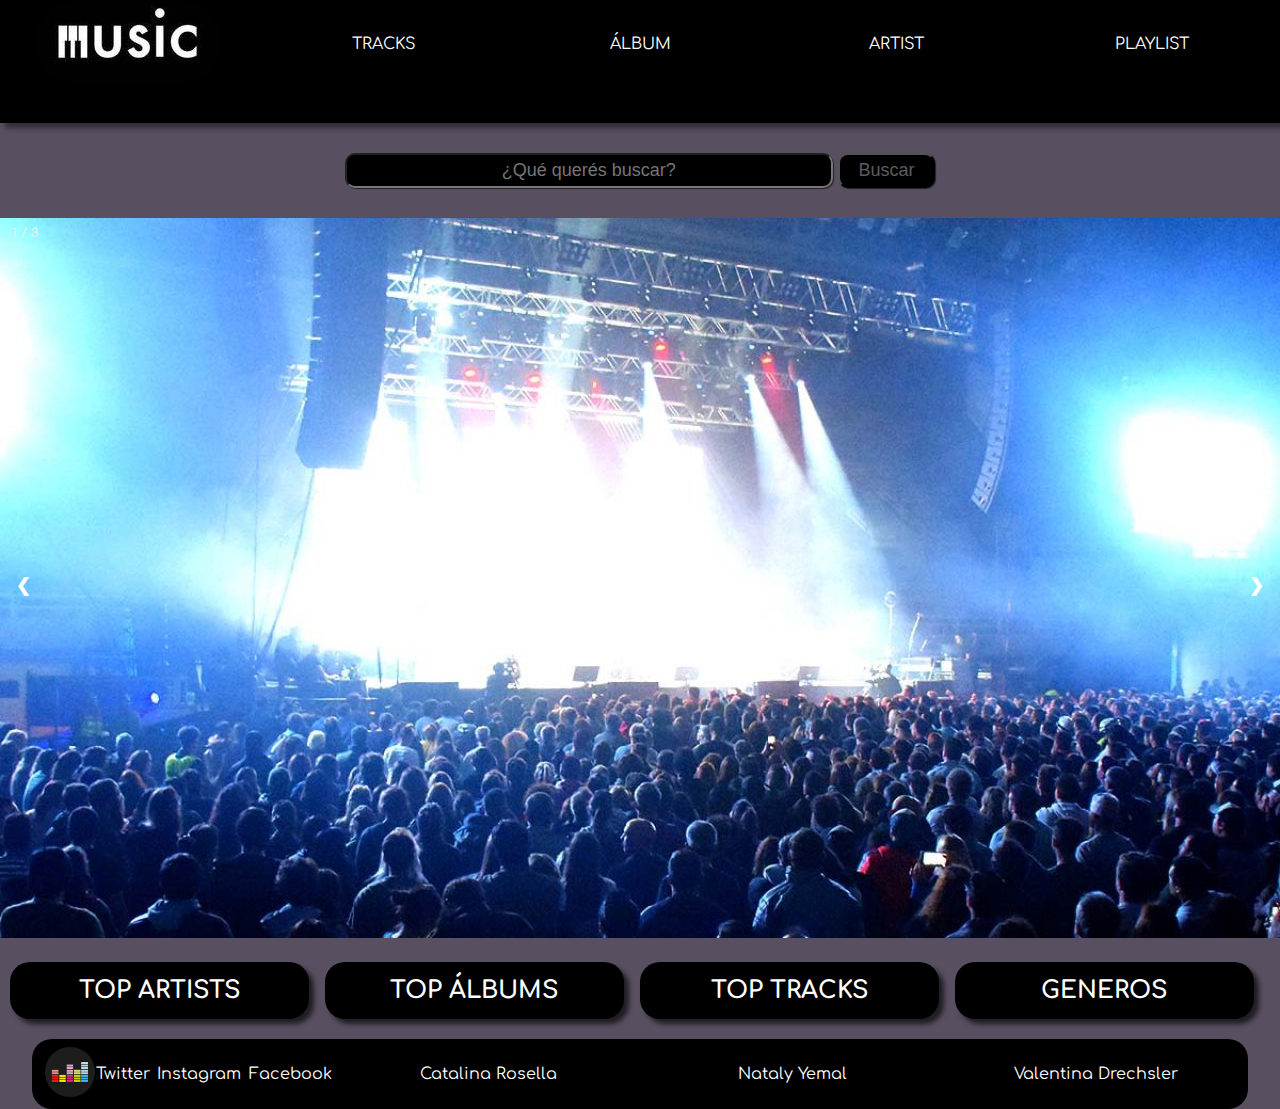
==== index.html @ c8c09730 "ok" ====
<!DOCTYPE html>
<html lang="en">
<head>
    <meta charset="UTF-8">
    <meta name="viewport" content="width=device-width, initial-scale=1.0">
    <link rel="stylesheet" href="css/index.css">
    <link href="https://fonts.googleapis.com/css2?family=Comfortaa&display=swap" rel="stylesheet">
    <title>Home</title>
</head>
<body>
    <div class="grid-container">
      <ul>
        <li><a href="index.html"><img class="logo" src="img/logo2.jpeg" alt="logo" srcset=""></a></li>
        <li><a class="titulos" href="todoslostracks.html">TRACKS</a></li>
        <li><a class="titulos" href="todoalbumes.html">ÁLBUM</a></li>
        <li><a class="titulos" href="artistastodos.html">ARTIST</a></li>
        <li class="titulop"><a class="titulos" href="playlist.html"> PLAYLIST</a></li>
      </ul> 
    
        <section class="bienvenida">
            <article>
                <p id="titulo">¡EMPECEMOS!</p>
                <p id="saludo"></p>
                <span>Hacé click aquí para elegir a tus personajes favoritos</span>
            </article>
        </section>
  </div>
  <div class="buscador">
  <h1 class="ocultar">Buscador</h1>
  <form action="resultados.html" method="GET">
      <input class='buscar' type="text" name="search" placeholder="¿Qué querés buscar?" class="search">
      <button class='boton-buscador' type="submit">Buscar</button>
      
  </form>
</div>
<h1 class="display-resultados"></h1>
<div class="main-detail-containter">
      <ul class="lista">

      </ul>
      
      
    </div>
  <!-- <section>
    <div class="contenedor-form">
      <div class="toggle">
        <span>Crear Cuenta</span>
      </div>
      <div class="formulario">
      <h2>Iniciar Sesion</h2>
    <form action="#" method="GET">
        <input type="text" name="search" placeholder="Usuario" required>
        <input type="password" name="search" placeholder="Contraseña" required>
        <button type="submit">Iniciar Sesion</button> 
    </form>
  </div>
  <div class="formulario">
    <h6>Iniciar Sesion</h6>
  <form action="detail.html" method="GET">
      <input type="text" name="search" placeholder="Usuario" required>
      <input type="password" name="search" placeholder="Contraseña" required>
      <input type="email" name="search" placeholder="Correo Electronico" required>
      <input type="text" name="search" placeholder="Telefono" required>
      <input type="submit" name="search" placeholder="Registrarse" required>
       <button type="submit">Iniciar Sesion</button> 
  </form>
  </div>
  <div class="reset-password">
    <a href="#">Olvide mi Contraseña?</a>
  </div>
</div> -->


    <!-- <div class="slider1">
        <input type="radio" id="btn-1" name="toggle" checked>
        <input type="radio" id="btn-2" name="toggle">
        <input type="radio" id="btn-3" name="toggle">
        <div class="slider-controls">
            <label for="btn-1"></label>
            <label for="btn-2"></label>
            <label for="btn-3"></label>
        </div>                    
        <div class="slider-inner">
            <div class="slider-slides">
                <img src="img/techno1.jpg">
                <img src="img/techno2.jpg">
                <img src="img/techno3.png" alt="">
            </div>                        
        </div>
    </div>
</section> -->

<div class="slideshow-container">

    <div class="mySlides fade">
        <div class="numbertext">1 / 3</div> 
        <!-- texto que se puede borrar -->
        <img class="carru" src="img/slider1.jpg" style="width:100%">
        <div class="text"></div>
    </div>

    <div class="mySlides fade">
        <div class="numbertext">2 / 3</div>
        <img class="carru" src="img/slider2.jpg" style="width:100%">
        <div class="text"></div>
    </div>

    <div class="mySlides fade">
        <div class="numbertext">3 / 3</div>
        <img class="carru" src="img/slider3.jpg" style="width:100%">
        <div class="text"></div>
    </div>
    
    <a class="prev" onclick="plusSlides(-1)">&#10094;</a>
    <a class="next" onclick="plusSlides(1)">&#10095;</a>

</div>


   <footer class="todos">   
       <section class="tracks">
        <h2>TOP ARTISTS</h2>
        <ul class="artist">
            <!-- <li> <a href="detail.html" class="artista"></a></li> -->
            
        </ul>
       </section>
       <section class="tracks">
       <h2>TOP ÁLBUMS</h2>
        <ul class= "informacion">
            <!-- <li> <a href="detail.html" class="artista">After Hours (Deluxe)</a> </li> -->
        </ul>
       </section>
       <section class="tracks">
        <H2>TOP TRACKS</H2>
        <ul class="track">
            <!-- <li> <a href="detail.html" class="artista">Blinding Lights</a></li> -->
        </ul>
       </section>
       <section class="tracks">
          <h2>GENEROS</h2>
            <ul class="generos">
            </ul>
       </section>
   </footer>
   <section class="foto-bandas">
       <div class="fotos">
         <!-- <a href="detail.html"><img class="Theweeknd" src="img/theweekend.jpg" alt="Theweeknd" srcset=""></a>
       </div>-->
      </div>
   </section>
   <footer class="footer">
      <div class="futer">
        <ul class="fin">
          <li class="redes-footer"><img class="logoDeezer" src="img/logodeezer.png" alt=""></li>
        <li class="redes-footer"><a class="redes-footer" href="https://twitter.com/deezer?lang=es">Twitter</a></li>
        <li class="redes-footer"><a class="redes-footer" href="https://www.instagram.com/deezer/?hl=es-la">Instagram</a></li>
        <li class="redes-footer"><a class="redes-footer" href="https://www.facebook.com/DeezerLatino/?brand_redir=173259534981">Facebook</a></li>
        <p class="contenido-footer">Catalina Rosella</p>
        <p class="contenido-footer">Nataly Yemal</p>
        <p class="contenido-footer">Valentina Drechsler</p>
        </ul>
      </div>
   </footer>
   
   <script src="home.js"></script>
</body>
</html>
---- css/index.css ----
*{
    box-sizing: border-box;
}
/* CARRUSEL */
        .slideshow-container{
            width: 100%;
            position:relative;
            margin:auto;
        }
        .carru{
            height: 40%;
        }
        .mySlides{
            display:none;
            /* imagenes aparezcan x defecto */
        }
        .prev, .next{
            cursor:pointer;
            position:absolute;
            top:50%;
            width:auto;
            margin-top:-22px;
            padding:16px;
            color:white;
            font-weight:bold;
            font-size:18px;
            transition:0.6s ease;
            border-radius:0 3px 3px 0;
        /* son las flechitas */
        }
        .next{
            right:0;
            border-radius:3px 0 0 3px;
        }
        .prev:hover, .next:hover{
            background-color:rgba(0,0,0,0.8);
        }
        .text{
            color:#f2f2f2;
            font-size:15px;
            padding:8px 12px;
            position:absolute;
            bottom:8px;
            width:100%;
            text-align:center;
        }
        .numbertext{
            color:#f2f2f2;
            font-size:12px;
            padding:8px 12px;
            position:absolute;
            top:0;
        }
        .fade{
            -webkit-animation-name:fade;
            -webkit-animation-duration:1.5s;
            animation-name:fade;
            animation-duration:1.5s;
        }
        @-webkit-keyframes fade{
            from{opacity:.4}
            to{opacity:1}
        }
        @keyframes fade{
            from{opacity:.4}
            to{opacity:1}
        }
        /* animaciones son */
/* TERMINA CARRUSEL */


body{
    background-color: rgba(21, 9, 32, 0.712);
    font-family:'Comfortaa', cursive;
}
.grid-container{    
    background-color: black;
    box-shadow: 5px 5px 5px rgba(0, 0, 0, 0.438);
    padding: 0;
}
.grid-container ul{
    display: grid;
    list-style: none;
    grid-template-columns: 1fr 1fr 1fr 1fr 1fr;
    padding: 0;
}
.grid-container li{
    display: grid;
    justify-content: center;
    align-items: center;
}
.logo{
    align-items: initial;
    border-radius: 70px;
}
.titulos{
    margin: auto;
    color: white;
    text-decoration: none;
}
h2{
    color: white;
    background-color: black;
    text-align: center;
    padding: 15px 0px;
    border-radius: 20px;
    box-shadow: 5px 5px 5px rgba(0, 0, 0, 0.644);
    margin-bottom: 10px;
}
.top-tracks{
    display: block;
    grid-template-columns: 1fr 1fr 1fr 1fr;
}
ul .todos{
    display: block;
    grid-template-rows: 1fr 1fr 1fr 1fr;
    list-style: none;
    padding: 0;
    list-style: none;
    text-align: center;
}
ul{
    padding: 0;
}
li .todos{
    display: block;
    grid-template-columns: 1fr 1fr 1fr;
    text-align: center;
    padding: 10px 0px;
    color: white;
    width: 100%;
}
.todos{
    display: grid;
    grid-template-columns: 1fr 1fr 1fr 1fr;
    margin-top: 10px;
    padding: 10px;
    background-color: none;
}
footer .tracks{
    width: 95%;
}
.tracks li{
    background-color: black;
    margin-bottom: 10px;
    color: white;
    border-radius: 10px;
    padding-top: 10px;
    box-shadow: rgba(0, 0, 0, 0.589) 5px 5px 5px;
    gap: 10px;
    list-style: none;
    text-align: center;
    font-size: 16px;
    padding-bottom: 2%;
}
.tracks a{
    color:white;
    text-decoration: none;
}
.content-search{
    margin-left: 90px;
}
.foto-bandas{
    display: none;
}
.footer{
    background-color: black;
    width: 95%;
    margin: auto;
    border-radius: 20px;
}
.fin{
    display: grid;
    grid-template-columns: 0.2fr 0.2fr 0.3fr 0.3fr 1fr 1fr 1fr;
    height: 70px;
    margin-bottom: 0;
}
.contenido-footer{
    color: white;
    text-align: center;
    margin: auto;
    list-style: none;
}
.logoDeezer{
    height: 50px;
    padding-left: 15%;
}
.redes-footer{
    text-align: initial;
    list-style: none;
    color: white;
    margin: auto;
    text-decoration: none;
}
.ocultar{
    display: none;
}
.buscar{
    background-color: black;
    color: white;
    border-radius: 10px;
    width: 40%;
    padding-top: 5px;
    padding-bottom: 5px;
    text-align: center;
    font-size: 18px;
    box-shadow: rgba(0, 0, 0, 0.589) 1px 1px 1px;
}
.buscador{
    text-align: center;
    margin: 30px;
}
.boton-buscador{
    background-color: black;
    color: rgba(245, 245, 245, 0.384);
    border-radius: 10px;
    padding-top: 5px;
    padding-bottom: 5px;
    width: 8%;
    text-align: center;
    font-size: 18px;
    box-shadow: rgba(0, 0, 0, 0.589) 1px 1px 1px;
}
@media(max-width: 768px){
    .slider{
        display: none;
    }
    .banner{
        display: grid;
        width: 100%;
        margin: 0px;
        margin-top: 10px;
    }
    .foto-bandas{
        display: grid;
        grid-template-columns: 1fr 1fr 1fr;
        margin-top: 50px;
        text-align: center;
        padding-left: 4px;
        padding-right: 4px;
    }
    .foto-bandas a{
        display: block;
    }
    .foto-bandas a img{
        width: 50%;
    }
    .todos{
        display: none;
    }   
    .fin{
        font-size: 10px;
        grid-template-columns: 0.2fr 0.5fr 0.5fr 0.5fr 1fr 1fr 1fr;
    }
    .boton-buscador{
        width: auto;
    }
    .buscar{
        width: auto;
    }

}
@media(max-width: 496px){
    .titulop{
        padding-bottom: 4%;
    }
    .slider{
        display: none;
    }
    .todos {
        display: none;
     }
     .banner{
         display: none;
     }
     .titulos ul{
         display: grid;
         padding: 0px;
         text-align: center;
         list-style: none;
     }
     .titulos li{
         display: block;
     }
     .logo{
         display: grid;
         margin: auto;
     }
     .grid-container ul{
         display: grid;
         grid-template-rows: 0.5fr 0.5fr 0.5fr 0.5fr;
         grid-template-columns: none; 
         text-align: center;
         padding: 0;  
        padding-bottom: 1%;
     }
     .grid-container li{
         padding-top: 0;
     }
     .futer{
        grid-template-columns: none;
        grid-template-rows: 1fr 1fr 1fr 1fr 1fr 1fr;
    }
}
@media (max-width: 453px){
    .todos {
       display: none;
    }
    .banner{
        display: none;
    }
    .grid-container{
        background-color: black;
        width: 100%;
        margin: 0px;
        padding: 0px;
        padding-top: 0%;
    }
    .titulos ul{
        display: grid;
        padding: 0px;
        text-align: center;
        list-style: none;
    }
    .titulos li{
        display: block;
    }
    .logo{
        display: grid;
        margin: auto;
    }
    .grid-container ul{
        display: grid;
        grid-template-rows: 0.5fr 0.5fr 0.5fr 0.5fr;
        grid-template-columns: none; 
        text-align: center;
        padding: 0px 0px 0px 0px;   
    }
    .grid-container li{
        padding-top: 0;
    }
    .foto-bandas a{
        display: block;
    }
    .foto-bandas a img{
        width: 70%;   
    }
    .foto-bandas{
        padding: 0;
        text-align: center;
        display: grid;
        grid-template-columns: 1fr 1fr;
        margin-top: 50px;
        width: 100%;
    }
    .fotos{
        width: 100%;
        margin-bottom: 10px;
        margin: auto;
    }
}
/* @media (max-width: 320px){
    .footer{
        display: grid;
        grid-template-rows: 0.5fr 0.5fr 0.5fr 0.5fr 0.5fr 0.5fr 0.5fr;
        grid-template-columns: none;
    }
    .fin{
        grid-template-columns: none;
        grid-template-rows: 1fr;
    } */
*{
    margin: 0%;
    padding: 0%;
}
.contenedor-form{
    position: relative;
    background-color: grey;
    width: 100%;
    max-width: 500px;
    margin: 40px auto;
    color: white;
    border-radius: 5px;

}
.contenedor-form .toggle{
    position: absolute;
    top: 7px;
    right: 7px;
    width: 100px;
    height: 30px;
    font-size: 12px;
    line-height: 25px;
    text-align: center;
    border-top: 2px solid #ff851b;
    border-bottom: 2px solid #ff851b;
    transition: all .5s ease;
    cursor: pointer;
}
.contenedor-form .toggle span{
    letter-spacing: 1px;
}
.contenedor-form .toggle:hover{
    border-top: 2px solid violet;
    border-bottom: 2px solid blue;
    transition: all .5s ease;
}
.contenedor-form h2 {
    margin: 0 0 28px 0;
    font-size: 20px;
    font-weight: 400;
    line-height: 1;
}
/* 
que acceda a esto que le estoy pidiendo */
.contenedor-form input[type="text"],
.contenedor-form input[type="password"],
.contenedor-form input[type="email"]{
    outline: none;
    background-color: rgba(0,0,0,.5);
    display: block;
    width: 100%;
    padding: 10px 15px;
    color: #fff;
    border: none;
    border-radius: 2px;
    border-bottom: 4px solid #ff851b;
    font-family: 'Times New Roman', Times, serif;
    font size: 14px;
    font-weight: normal;
    margin: 0 0 20px 0;
    transition: all .5s ease;
}
/* .contenedor-form input[type="text"]:focus,
.contenedor-form input[type="password"]:focus,
.contenedor-form input[type="email"]:focus {
    border-bottom: 4px solid #0075d9;
} */

.contenedor-form input[type="submit"]{
    background-color: #ff851b;
    color: #fff;
    border: none;
    width: 100%;
    padding: 10px 0;
    font-family: 'Times New Roman', Times, serif;
    font-weight: normal;
    letter-spacing: 1px;
    font-size: 16px;
}
.contenedor-form input[type="submit"]:hover{
    background-color: rgba(0,117,217,0,7);
}
.contenedor-form .reset-password{
background-color: rgba(0,117,217,0,7);
width: 100%;
color: #fff;
padding: 15px 0;
text-align: center;
border-bottom-right-radius:5px;
border-bottom-left-radius: 5px;
}
.contenedor-form .reset-password a {
    color: #ffff;
    text-decoration: none;
    font-size: 16px;
}

/* .contenedor-form .formulario{
    padding: 40px;
    display: none;
}
.contenedor-form .formulario:nth-child(2){
    display: block;
} */
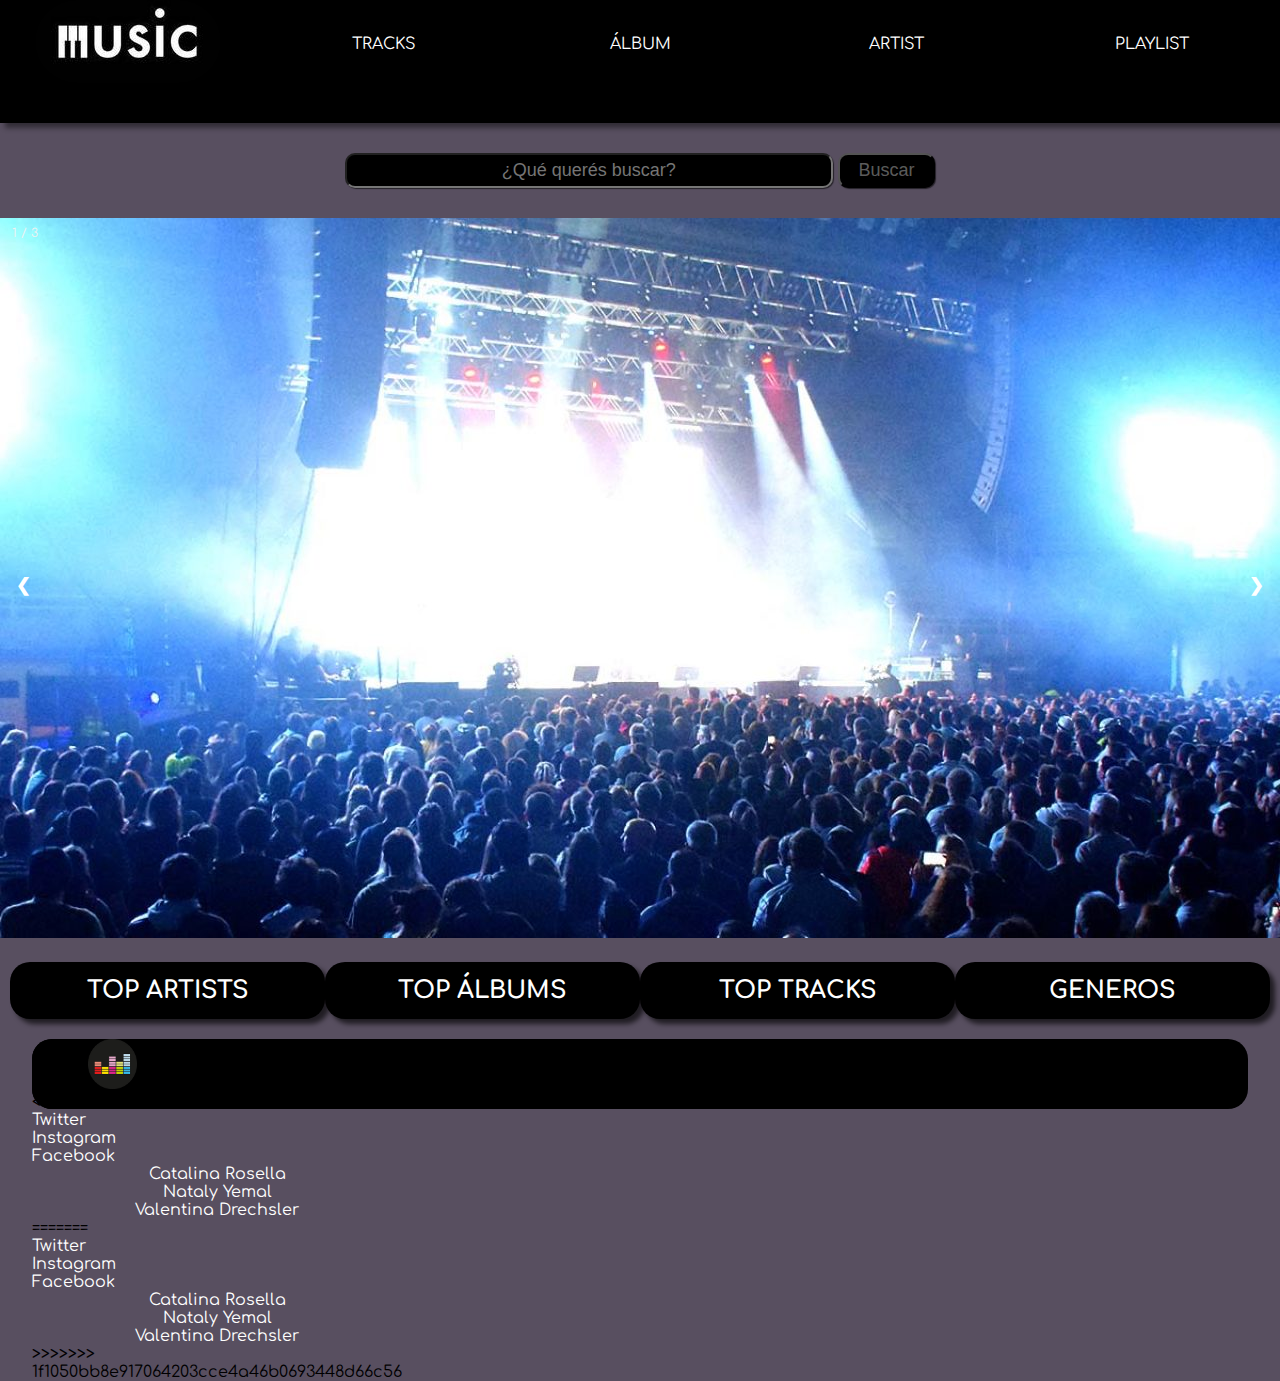
==== commit 0fe3d801: "w" ====
--- a/index.html
+++ b/index.html
@@ -117,7 +117,7 @@
 </div>
 
 
-   <footer class="todos">   
+   <section class="todos">   
        <section class="tracks">
         <h2>TOP ARTISTS</h2>
         <ul class="artist">
@@ -142,7 +142,7 @@
             <ul class="generos">
             </ul>
        </section>
-   </footer>
+   </section>
    <section class="foto-bandas">
        <div class="fotos">
          <!-- <a href="detail.html"><img class="Theweeknd" src="img/theweekend.jpg" alt="Theweeknd" srcset=""></a>
@@ -153,12 +153,21 @@
       <div class="futer">
         <ul class="fin">
           <li class="redes-footer"><img class="logoDeezer" src="img/logodeezer.png" alt=""></li>
+<<<<<<< HEAD
         <li class="redes-footer"><a class="redes-footer" href="https://twitter.com/deezer?lang=es">Twitter</a></li>
         <li class="redes-footer"><a class="redes-footer" href="https://www.instagram.com/deezer/?hl=es-la">Instagram</a></li>
         <li class="redes-footer"><a class="redes-footer" href="https://www.facebook.com/DeezerLatino/?brand_redir=173259534981">Facebook</a></li>
         <p class="contenido-footer">Catalina Rosella</p>
         <p class="contenido-footer">Nataly Yemal</p>
         <p class="contenido-footer">Valentina Drechsler</p>
+=======
+          <li class="redes-footer"><a class="redes-footer" href="https://twitter.com/deezer?lang=es">Twitter</a></li>
+          <li class="redes-footer"><a class="redes-footer" href="https://www.instagram.com/deezer/?hl=es-la">Instagram</a></li>
+          <li class="redes-footer"><a class="redes-footer" href="https://www.facebook.com/DeezerLatino/?brand_redir=173259534981">Facebook</a></li>
+          <li class="contenido-footer">Catalina Rosella</li>
+          <li class="contenido-footer">Nataly Yemal</li>
+          <li class="contenido-footer">Valentina Drechsler</li>
+>>>>>>> 1f1050bb8e917064203cce4a46b0693448d66c56
         </ul>
       </div>
    </footer>
--- a/css/index.css
+++ b/css/index.css
@@ -168,12 +168,20 @@
     width: 95%;
     margin: auto;
     border-radius: 20px;
+    
 }
 .fin{
+    /* display: grid;
+    grid-template-columns: 0.2fr 0.2fr 0.3fr 0.3fr 1fr 1fr 1fr; */
+    height: 70px;
+    margin-bottom: 0;
+    background-color: black;
+    border-radius: 20px;
+
+}
+.futer{
     display: grid;
     grid-template-columns: 0.2fr 0.2fr 0.3fr 0.3fr 1fr 1fr 1fr;
-    height: 70px;
-    margin-bottom: 0;
 }
 .contenido-footer{
     color: white;
@@ -236,21 +244,27 @@
         grid-template-columns: 1fr 1fr 1fr;
         margin-top: 50px;
         text-align: center;
+<<<<<<< HEAD
         padding-left: 4px;
         padding-right: 4px;
+=======
+>>>>>>> 1f1050bb8e917064203cce4a46b0693448d66c56
     }
     .foto-bandas a{
         display: block;
+        padding: 3%;
     }
     .foto-bandas a img{
         width: 50%;
     }
     .todos{
         display: none;
-    }   
+    }
+   
     .fin{
         font-size: 10px;
-        grid-template-columns: 0.2fr 0.5fr 0.5fr 0.5fr 1fr 1fr 1fr;
+        /* grid-template-columns: 0.2fr 0.5fr 0.5fr 0.5fr 1fr 1fr 1fr; */
+        
     }
     .boton-buscador{
         width: auto;
@@ -299,7 +313,17 @@
      }
      .futer{
         grid-template-columns: none;
-        grid-template-rows: 1fr 1fr 1fr 1fr 1fr 1fr;
+        /* grid-template-rows: 1fr 1fr 1fr 1fr 1fr 1fr; */
+        background-color: black;
+        /* overflow: auto; */
+        margin-bottom: 10%
+    }
+    .futer{
+        display: grid;
+        grid-template-rows: 1fr 1fr 1fr 1fr 1fr 1fr 1fr;
+    }
+    .logoDeezer{
+        padding-left: none;
     }
 }
 @media (max-width: 453px){
@@ -358,6 +382,7 @@
         margin-bottom: 10px;
         margin: auto;
     }
+ 
 }
 /* @media (max-width: 320px){
     .footer{
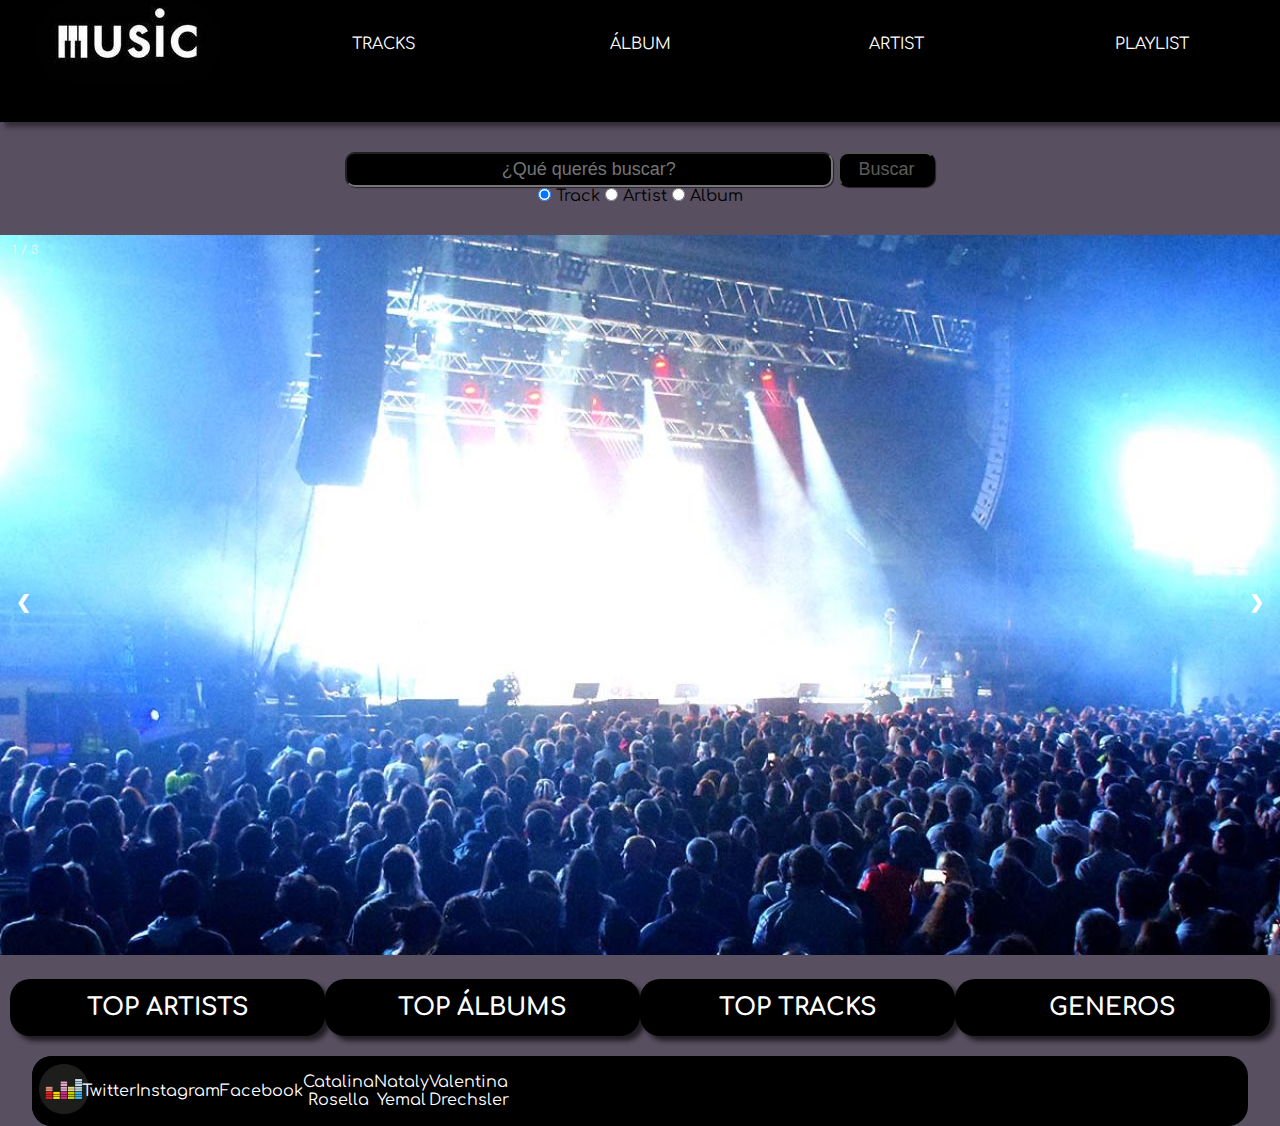
==== commit b46f8d14: "ultimos" ====
--- a/index.html
+++ b/index.html
@@ -4,6 +4,7 @@
     <meta charset="UTF-8">
     <meta name="viewport" content="width=device-width, initial-scale=1.0">
     <link rel="stylesheet" href="css/index.css">
+    <!-- <link rel="stylesheet" href="css/sesioninicio.css"> -->
     <link href="https://fonts.googleapis.com/css2?family=Comfortaa&display=swap" rel="stylesheet">
     <title>Home</title>
 </head>
@@ -18,11 +19,8 @@
       </ul> 
     
         <section class="bienvenida">
-            <article>
-                <p id="titulo">¡EMPECEMOS!</p>
-                <p id="saludo"></p>
-                <span>Hacé click aquí para elegir a tus personajes favoritos</span>
-            </article>
+                <h1 class="tituloPromt">¡EMPECEMOS!</h1>
+                <p class="saludo" style="color: whitesmoke"></p>
         </section>
   </div>
   <div class="buscador">
@@ -30,17 +28,29 @@
   <form action="resultados.html" method="GET">
       <input class='buscar' type="text" name="search" placeholder="¿Qué querés buscar?" class="search">
       <button class='boton-buscador' type="submit">Buscar</button>
-      
+      <div class="filtro-buscar">
+        <label class="etiqueta">
+        <input class="option" type="radio" name="option" id="input" value="track" checked>
+        Track
+      </label>
+      <label>
+        <input class="option" type="radio" name="option" id="input" value="artist" >
+        Artist
+      </label>
+      <label>
+        <input type="radio" name="option" id="input" value="album" class="option">
+        Album
+      </label>
+    </div> 
   </form>
 </div>
 <h1 class="display-resultados"></h1>
 <div class="main-detail-containter">
       <ul class="lista">
-
       </ul>
       
-      
     </div>
+   
   <!-- <section>
     <div class="contenedor-form">
       <div class="toggle">
@@ -53,8 +63,8 @@
         <input type="password" name="search" placeholder="Contraseña" required>
         <button type="submit">Iniciar Sesion</button> 
     </form>
-  </div>
-  <div class="formulario">
+  </div> -->
+  <!-- <div class="formulario">
     <h6>Iniciar Sesion</h6>
   <form action="detail.html" method="GET">
       <input type="text" name="search" placeholder="Usuario" required>
@@ -69,27 +79,6 @@
     <a href="#">Olvide mi Contraseña?</a>
   </div>
 </div> -->
-
-
-    <!-- <div class="slider1">
-        <input type="radio" id="btn-1" name="toggle" checked>
-        <input type="radio" id="btn-2" name="toggle">
-        <input type="radio" id="btn-3" name="toggle">
-        <div class="slider-controls">
-            <label for="btn-1"></label>
-            <label for="btn-2"></label>
-            <label for="btn-3"></label>
-        </div>                    
-        <div class="slider-inner">
-            <div class="slider-slides">
-                <img src="img/techno1.jpg">
-                <img src="img/techno2.jpg">
-                <img src="img/techno3.png" alt="">
-            </div>                        
-        </div>
-    </div>
-</section> -->
-
 <div class="slideshow-container">
 
     <div class="mySlides fade">
@@ -153,21 +142,12 @@
       <div class="futer">
         <ul class="fin">
           <li class="redes-footer"><img class="logoDeezer" src="img/logodeezer.png" alt=""></li>
-<<<<<<< HEAD
         <li class="redes-footer"><a class="redes-footer" href="https://twitter.com/deezer?lang=es">Twitter</a></li>
         <li class="redes-footer"><a class="redes-footer" href="https://www.instagram.com/deezer/?hl=es-la">Instagram</a></li>
         <li class="redes-footer"><a class="redes-footer" href="https://www.facebook.com/DeezerLatino/?brand_redir=173259534981">Facebook</a></li>
         <p class="contenido-footer">Catalina Rosella</p>
         <p class="contenido-footer">Nataly Yemal</p>
         <p class="contenido-footer">Valentina Drechsler</p>
-=======
-          <li class="redes-footer"><a class="redes-footer" href="https://twitter.com/deezer?lang=es">Twitter</a></li>
-          <li class="redes-footer"><a class="redes-footer" href="https://www.instagram.com/deezer/?hl=es-la">Instagram</a></li>
-          <li class="redes-footer"><a class="redes-footer" href="https://www.facebook.com/DeezerLatino/?brand_redir=173259534981">Facebook</a></li>
-          <li class="contenido-footer">Catalina Rosella</li>
-          <li class="contenido-footer">Nataly Yemal</li>
-          <li class="contenido-footer">Valentina Drechsler</li>
->>>>>>> 1f1050bb8e917064203cce4a46b0693448d66c56
         </ul>
       </div>
    </footer>
--- a/css/index.css
+++ b/css/index.css
@@ -171,8 +171,8 @@
     
 }
 .fin{
-    /* display: grid;
-    grid-template-columns: 0.2fr 0.2fr 0.3fr 0.3fr 1fr 1fr 1fr; */
+    display: grid;
+    grid-template-columns: 0.2fr 0.2fr 0.3fr 0.3fr 1fr 1fr 1fr; 
     height: 70px;
     margin-bottom: 0;
     background-color: black;
@@ -244,11 +244,8 @@
         grid-template-columns: 1fr 1fr 1fr;
         margin-top: 50px;
         text-align: center;
-<<<<<<< HEAD
         padding-left: 4px;
         padding-right: 4px;
-=======
->>>>>>> 1f1050bb8e917064203cce4a46b0693448d66c56
     }
     .foto-bandas a{
         display: block;
--- a/css/sesioninicio.css
+++ b/css/sesioninicio.css
@@ -0,0 +1,152 @@
+body{
+    font-family: sans-serif;
+    background-image: url("https://andro4all.com/files/2020/03/Luces-de-noche-700x1244.jpg");
+    background-repeat: repeat;
+    background-size: inherit;
+    background-attachment: fixed;
+  }
+  input[type=text], input[type=password] {
+    width: 100%;
+    padding: 12px 20px;
+    margin: 8px 0;
+    display: inline-block;
+    border: 1px solid #ccc;
+    box-sizing: border-box;
+  }
+  button {
+    background-color: rgb(33, 44, 35);
+    color: white;
+    padding: 14px 20px;
+    margin-top: 6%;
+    border: none;
+    cursor: pointer;
+    width: 100%;
+  }
+  button:hover {
+    opacity: 0.8;
+  }
+  .container {
+    padding: 16px;
+  }
+  .cajaForm {
+    display: flex; 
+    position: fixed; 
+    left: 0;
+    top: 0;
+    width: 79%; 
+    height: 347px; 
+    padding-top: 13%;
+    margin-left: 10%;
+  }
+  label p{
+    color: white;
+  }
+  .cajaContenidoForm {
+    background-color: rgba(0, 0, 0, 0.6);
+    margin: 5% auto 15% auto;
+    width: 80%; 
+  }
+  i{
+    padding-right: 5%;
+  }
+  /*Aca empieza el loader*/
+  .loader-wrapper{
+    width: 100%;
+    height: 100%;
+    z-index: 2;
+    position: absolute;
+    top: 0;
+    left: 0;
+    background-color: #131212;
+    display: flex;
+    justify-content: center;
+  }
+  .loader {
+  display: inline-block;
+  width: 30px;
+  height: 30px;
+  position: relative;
+  border: 4px solid #Fff;
+  top: 50%;
+  animation: loader 2s infinite ease;
+  }
+  .loader-inner {
+  vertical-align: top;
+  display: inline-block;
+  width: 100%;
+  background-color: #fff;
+  animation: loader-inner 2s infinite ease-in;
+  }
+  @keyframes loader {
+  0% {
+    transform: rotate(0deg);
+  }
+  
+  25% {
+    transform: rotate(180deg);
+  }
+  
+  50% {
+    transform: rotate(180deg);
+  }
+  
+  75% {
+    transform: rotate(360deg);
+  }
+  
+  100% {
+    transform: rotate(360deg);
+  }
+  }
+  @keyframes loader-inner {
+  0% {
+    height: 0%;
+  }
+  
+  25% {
+    height: 0%;
+  }
+  
+  50% {
+    height: 100%;
+  }
+  
+  75% {
+    height: 100%;
+  }
+  
+  100% {
+    height: 0%;
+  }
+  }
+  .loader-wrapper.hidden{
+    animation: fadeOut 1s;
+    animation-fill-mode: forwards;
+  }
+  
+  @keyframes fadeOut{
+    100%{
+        opacity: 0;
+        visibility: hidden;
+    }
+  }
+  /*Aca termina el loader*/
+  @media (min-width:375px){
+    .cajaForm{
+      width: 67%;
+      margin-left: 17%;
+    }
+  }
+  @media (min-width:768px){
+    .cajaForm{
+      width: 35%;
+      padding-top: 8%;
+      margin-left: 38%;
+    }
+  }
+  @media (min-width:1024px){
+    .cajaForm{
+      width: 24%;
+      height: 365px;
+    }
+  }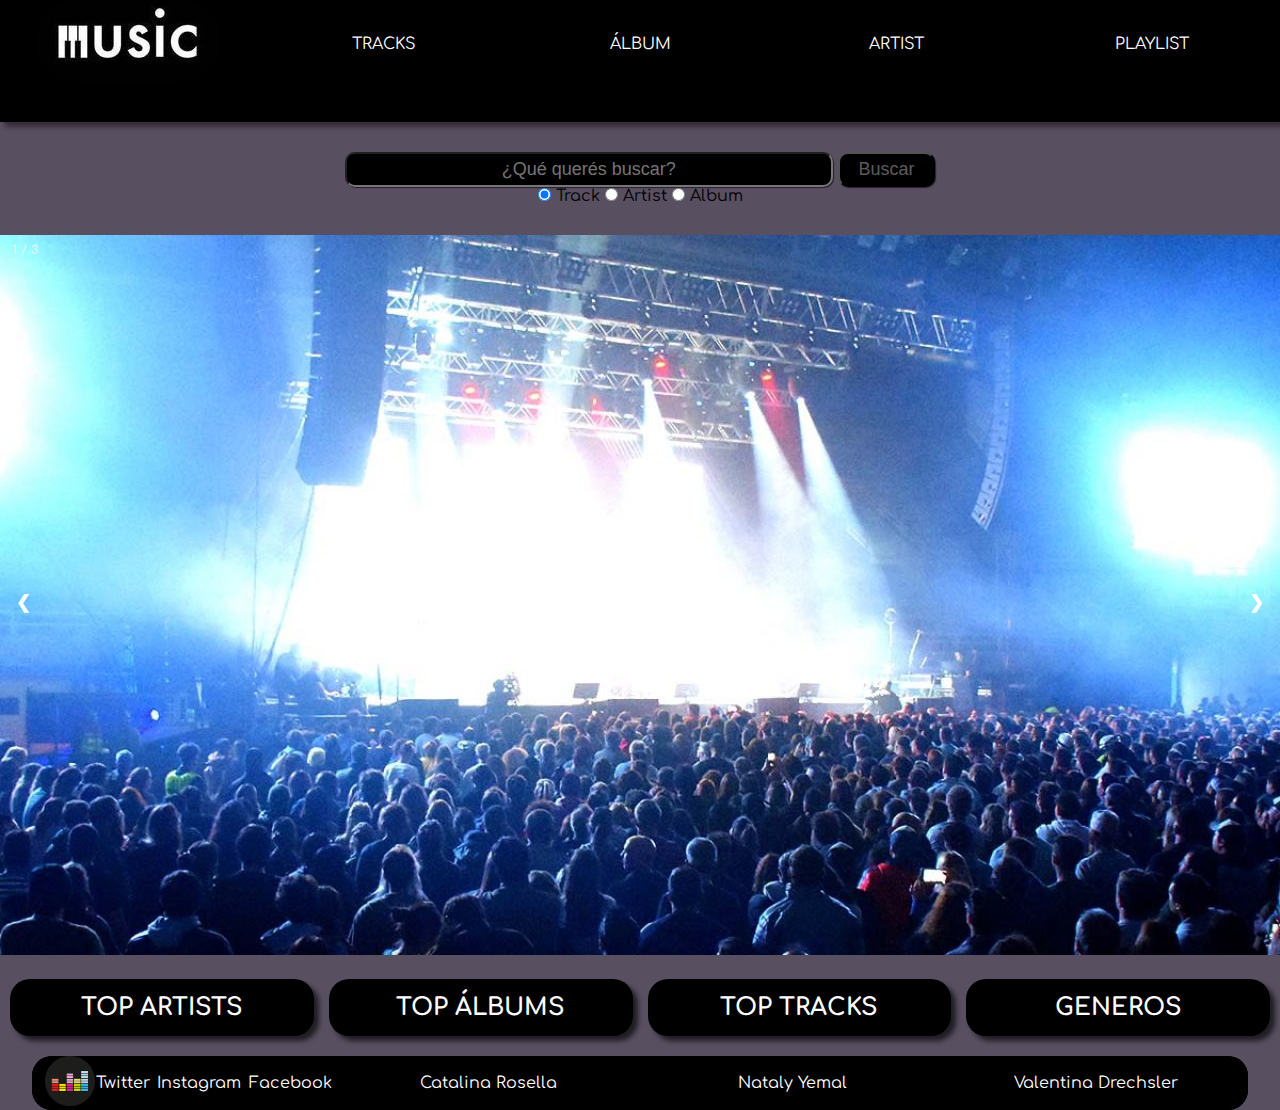
==== commit f3f5c5cf: "hola" ====
--- a/index.html
+++ b/index.html
@@ -139,17 +139,15 @@
       </div>
    </section>
    <footer class="footer">
-      <div class="futer">
         <ul class="fin">
           <li class="redes-footer"><img class="logoDeezer" src="img/logodeezer.png" alt=""></li>
         <li class="redes-footer"><a class="redes-footer" href="https://twitter.com/deezer?lang=es">Twitter</a></li>
         <li class="redes-footer"><a class="redes-footer" href="https://www.instagram.com/deezer/?hl=es-la">Instagram</a></li>
         <li class="redes-footer"><a class="redes-footer" href="https://www.facebook.com/DeezerLatino/?brand_redir=173259534981">Facebook</a></li>
-        <p class="contenido-footer">Catalina Rosella</p>
-        <p class="contenido-footer">Nataly Yemal</p>
-        <p class="contenido-footer">Valentina Drechsler</p>
+        <li class="contenido-footer">Catalina Rosella</li>
+        <li class="contenido-footer">Nataly Yemal</li>
+        <li class="contenido-footer">Valentina Drechsler</li>
         </ul>
-      </div>
    </footer>
    
    <script src="home.js"></script>
--- a/css/index.css
+++ b/css/index.css
@@ -136,6 +136,7 @@
     margin-top: 10px;
     padding: 10px;
     background-color: none;
+    gap: 15px;
 }
 footer .tracks{
     width: 95%;
@@ -173,12 +174,11 @@
 .fin{
     display: grid;
     grid-template-columns: 0.2fr 0.2fr 0.3fr 0.3fr 1fr 1fr 1fr; 
-    height: 70px;
     margin-bottom: 0;
     background-color: black;
     border-radius: 20px;
-
-}
+}
+
 .futer{
     display: grid;
     grid-template-columns: 0.2fr 0.2fr 0.3fr 0.3fr 1fr 1fr 1fr;
@@ -378,6 +378,9 @@
         width: 100%;
         margin-bottom: 10px;
         margin: auto;
+    }
+    .fin{
+        grid-template-columns: 1fr;
     }
  
 }
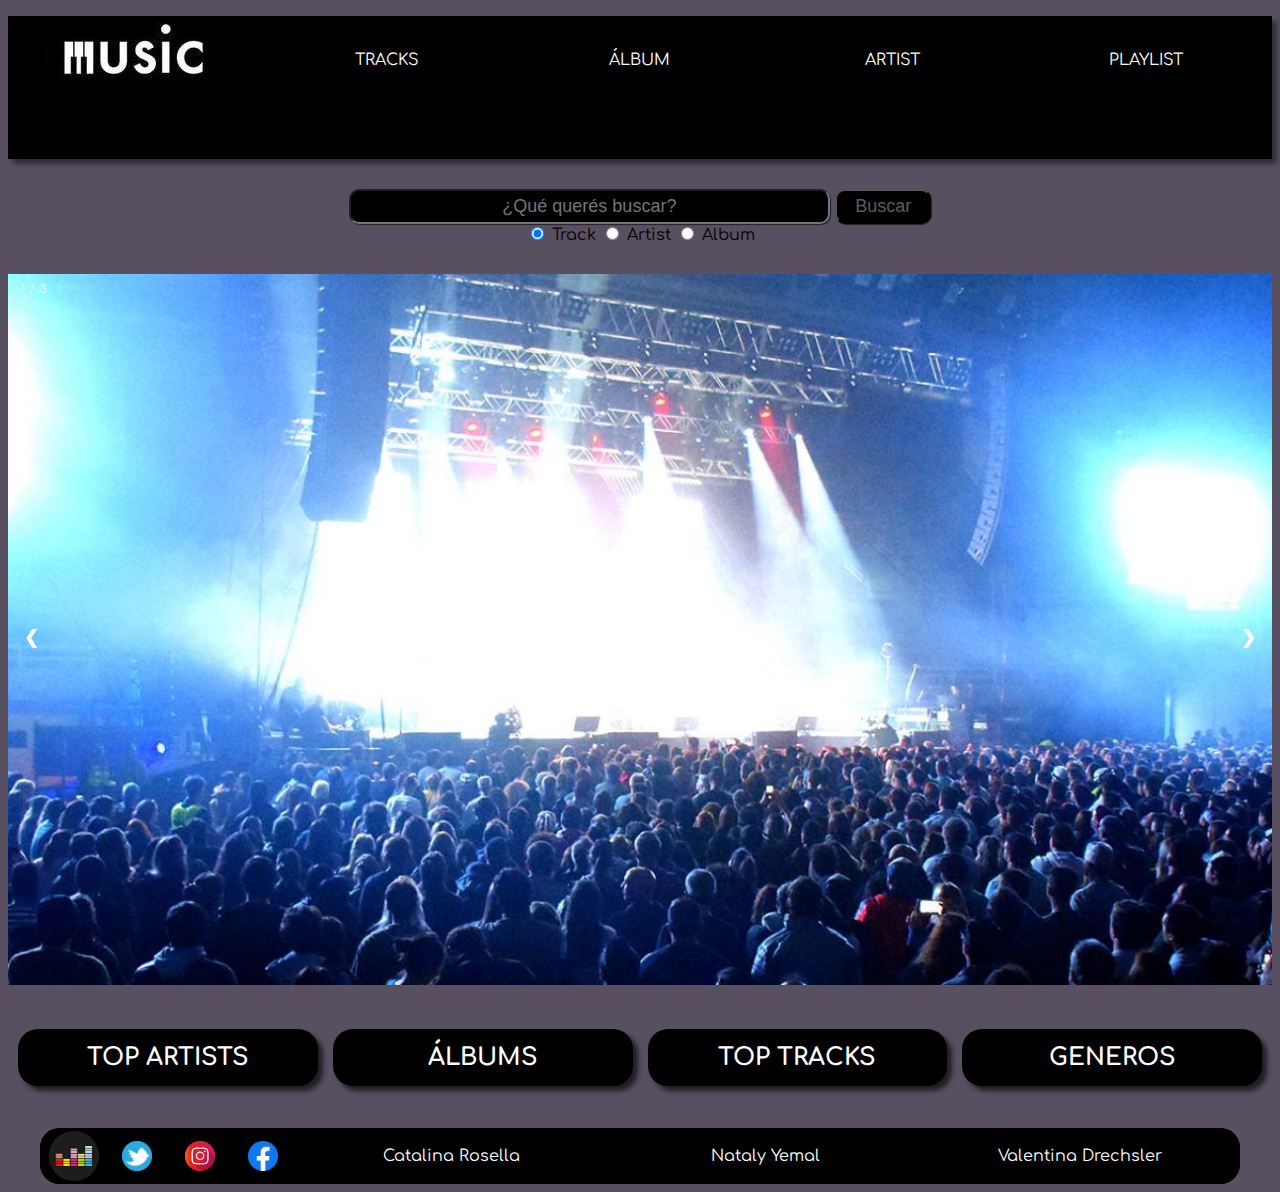
==== commit 0f6b60a1: "futer" ====
--- a/index.html
+++ b/index.html
@@ -108,26 +108,26 @@
 
    <section class="todos">   
        <section class="tracks">
-        <h2>TOP ARTISTS</h2>
+        <a href="artistastodos.html"><h2>TOP ARTISTS</h2></a>
         <ul class="artist">
             <!-- <li> <a href="detail.html" class="artista"></a></li> -->
             
         </ul>
        </section>
        <section class="tracks">
-       <h2>TOP ÁLBUMS</h2>
+        <a href="todoalbumes.html"><h2> ÁLBUMS</h2></a>
         <ul class= "informacion">
             <!-- <li> <a href="detail.html" class="artista">After Hours (Deluxe)</a> </li> -->
         </ul>
        </section>
        <section class="tracks">
-        <H2>TOP TRACKS</H2>
+        <a href="todoslostracks.html"><H2>TOP TRACKS</H2></a>
         <ul class="track">
             <!-- <li> <a href="detail.html" class="artista">Blinding Lights</a></li> -->
         </ul>
        </section>
        <section class="tracks">
-          <h2>GENEROS</h2>
+        <a href="generos.html"><h2>GENEROS</h2></a>
             <ul class="generos">
             </ul>
        </section>
@@ -140,10 +140,10 @@
    </section>
    <footer class="footer">
         <ul class="fin">
-          <li class="redes-footer"><img class="logoDeezer" src="img/logodeezer.png" alt=""></li>
-        <li class="redes-footer"><a class="redes-footer" href="https://twitter.com/deezer?lang=es">Twitter</a></li>
-        <li class="redes-footer"><a class="redes-footer" href="https://www.instagram.com/deezer/?hl=es-la">Instagram</a></li>
-        <li class="redes-footer"><a class="redes-footer" href="https://www.facebook.com/DeezerLatino/?brand_redir=173259534981">Facebook</a></li>
+          <li class="logoDeezer"><img class="logoDeezer" src="img/logodeezer.png" alt=""></li>
+        <li class="redes-footer"><a class="redes-footer" href="https://twitter.com/deezer?lang=es"><img class="redes-footer" src="img/twitter.png" alt=""></a></li>
+        <li class="redes-footer"><a class="redes-footer" href="https://www.instagram.com/deezer/?hl=es-la"><img class="redes-footer" src="img/instagram.png" alt=""></a></li>
+        <li class="redes-footer"><a class="redes-footer" href="https://www.facebook.com/DeezerLatino/?brand_redir=173259534981"><img class="redes-footer" src="img/facebook.png" alt=""></a></li>
         <li class="contenido-footer">Catalina Rosella</li>
         <li class="contenido-footer">Nataly Yemal</li>
         <li class="contenido-footer">Valentina Drechsler</li>
--- a/css/index.css
+++ b/css/index.css
@@ -173,16 +173,14 @@
 }
 .fin{
     display: grid;
-    grid-template-columns: 0.2fr 0.2fr 0.3fr 0.3fr 1fr 1fr 1fr; 
+    grid-template-columns: 0.2fr 0.2fr 0.2fr 0.2fr 1fr 1fr 1fr; 
     margin-bottom: 0;
     background-color: black;
     border-radius: 20px;
-}
-
-.futer{
-    display: grid;
-    grid-template-columns: 0.2fr 0.2fr 0.3fr 0.3fr 1fr 1fr 1fr;
-}
+    padding: 3px;
+}
+
+
 .contenido-footer{
     color: white;
     text-align: center;
@@ -191,14 +189,18 @@
 }
 .logoDeezer{
     height: 50px;
-    padding-left: 15%;
+    /* padding-left: 15%; */
+    list-style: none;
+    text-decoration: none;
+    margin: auto;
 }
 .redes-footer{
     text-align: initial;
     list-style: none;
-    color: white;
+    /* color: white; */
     margin: auto;
     text-decoration: none;
+    height: 30px;
 }
 .ocultar{
     display: none;
@@ -260,8 +262,11 @@
    
     .fin{
         font-size: 10px;
-        /* grid-template-columns: 0.2fr 0.5fr 0.5fr 0.5fr 1fr 1fr 1fr; */
+        grid-template-columns: 1fr 0.2fr 0.2fr 0.2fr 1fr 1fr 1fr;
+    }
+    .logoDeezer{
         
+        padding: none;
     }
     .boton-buscador{
         width: auto;
@@ -308,20 +313,20 @@
      .grid-container li{
          padding-top: 0;
      }
-     .futer{
+     /* .futer{
         grid-template-columns: none;
         /* grid-template-rows: 1fr 1fr 1fr 1fr 1fr 1fr; */
         background-color: black;
         /* overflow: auto; */
         margin-bottom: 10%
     }
-    .futer{
+    /* .futer{
         display: grid;
         grid-template-rows: 1fr 1fr 1fr 1fr 1fr 1fr 1fr;
-    }
-    .logoDeezer{
+    } */ 
+    /* .logoDeezer{
         padding-left: none;
-    }
+    } */
 }
 @media (max-width: 453px){
     .todos {
@@ -381,20 +386,32 @@
     }
     .fin{
         grid-template-columns: 1fr;
+        grid-template-rows: 0.5fr 0.5fr 0.5fr 0.5fr 1fr 1fr 1fr ;
+        gap: 2px;
+    } 
+    .contenido-footer{
+        font-size: 20px;
     }
  
 }
-/* @media (max-width: 320px){
-    .footer{
+/* /* @media (max-width: 320px){ */
+    /* .footer{
         display: grid;
         grid-template-rows: 0.5fr 0.5fr 0.5fr 0.5fr 0.5fr 0.5fr 0.5fr;
         grid-template-columns: none;
-    }
-    .fin{
-        grid-template-columns: none;
-        grid-template-rows: 1fr;
     } */
-*{
+    /* .fin{
+        grid-template-columns: 1fr;
+        grid-template-rows: 0.5fr 0.5fr 0.5fr 0.5fr 1fr 1fr 1fr ;
+        gap: 2px;
+    } 
+    .contenido-footer{
+        font-size: 20px;
+    } */
+
+}
+
+    *{
     margin: 0%;
     padding: 0%;
 }
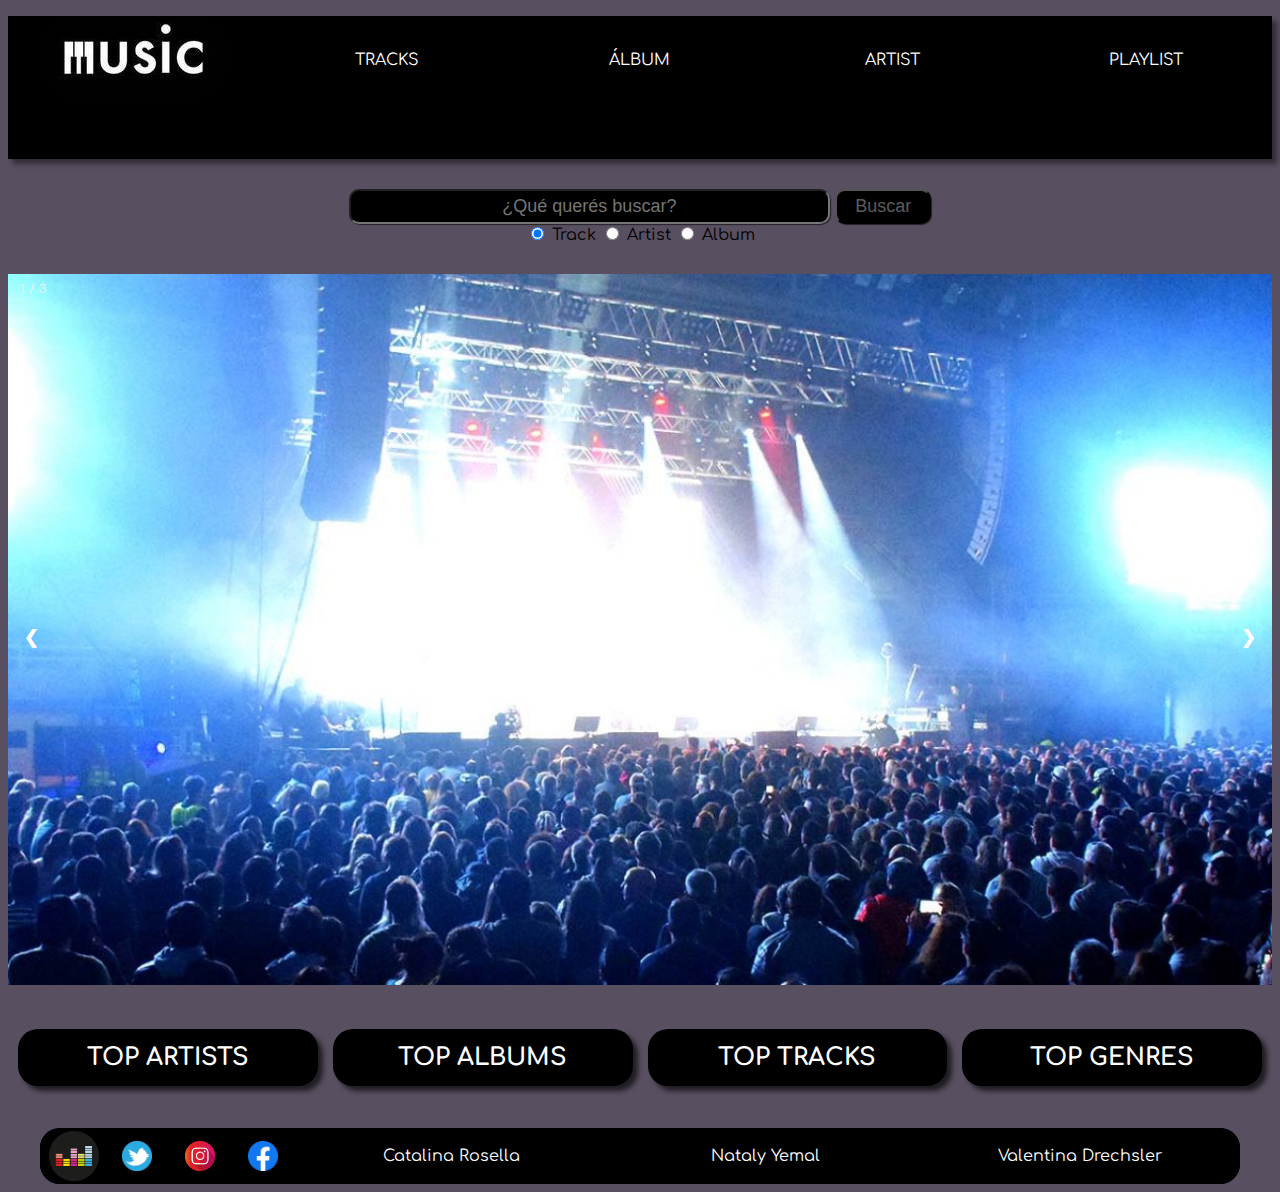
==== commit 7f7d3768: "final?" ====
--- a/index.html
+++ b/index.html
@@ -28,57 +28,32 @@
   <form action="resultados.html" method="GET">
       <input class='buscar' type="text" name="search" placeholder="¿Qué querés buscar?" class="search">
       <button class='boton-buscador' type="submit">Buscar</button>
+      
       <div class="filtro-buscar">
         <label class="etiqueta">
-        <input class="option" type="radio" name="option" id="input" value="track" checked>
-        Track
+            <input class="option" type="radio" name="option" id="input" value="track" checked>
+            Track
+        </label>
+        <label>
+            <input class="option" type="radio" name="option" id="input" value="artist" >
+            Artist
       </label>
       <label>
-        <input class="option" type="radio" name="option" id="input" value="artist" >
-        Artist
-      </label>
-      <label>
-        <input type="radio" name="option" id="input" value="album" class="option">
-        Album
+            <input type="radio" name="option" id="input" value="album" class="option">
+            Album
       </label>
     </div> 
   </form>
 </div>
+
 <h1 class="display-resultados"></h1>
+
 <div class="main-detail-containter">
       <ul class="lista">
       </ul>
-      
-    </div>
+</div>
    
-  <!-- <section>
-    <div class="contenedor-form">
-      <div class="toggle">
-        <span>Crear Cuenta</span>
-      </div>
-      <div class="formulario">
-      <h2>Iniciar Sesion</h2>
-    <form action="#" method="GET">
-        <input type="text" name="search" placeholder="Usuario" required>
-        <input type="password" name="search" placeholder="Contraseña" required>
-        <button type="submit">Iniciar Sesion</button> 
-    </form>
-  </div> -->
-  <!-- <div class="formulario">
-    <h6>Iniciar Sesion</h6>
-  <form action="detail.html" method="GET">
-      <input type="text" name="search" placeholder="Usuario" required>
-      <input type="password" name="search" placeholder="Contraseña" required>
-      <input type="email" name="search" placeholder="Correo Electronico" required>
-      <input type="text" name="search" placeholder="Telefono" required>
-      <input type="submit" name="search" placeholder="Registrarse" required>
-       <button type="submit">Iniciar Sesion</button> 
-  </form>
-  </div>
-  <div class="reset-password">
-    <a href="#">Olvide mi Contraseña?</a>
-  </div>
-</div> -->
+  
 <div class="slideshow-container">
 
     <div class="mySlides fade">
@@ -115,7 +90,7 @@
         </ul>
        </section>
        <section class="tracks">
-        <a href="todoalbumes.html"><h2> ÁLBUMS</h2></a>
+        <a href="todoalbumes.html"><h2> TOP ALBUMS</h2></a>
         <ul class= "informacion">
             <!-- <li> <a href="detail.html" class="artista">After Hours (Deluxe)</a> </li> -->
         </ul>
@@ -127,7 +102,7 @@
         </ul>
        </section>
        <section class="tracks">
-        <a href="generos.html"><h2>GENEROS</h2></a>
+        <a href="generos.html"><h2>TOP GENRES</h2></a>
             <ul class="generos">
             </ul>
        </section>
@@ -152,4 +127,34 @@
    
    <script src="home.js"></script>
 </body>
-</html> +</html> 
+
+
+<!-- <section>
+    <div class="contenedor-form">
+      <div class="toggle">
+        <span>Crear Cuenta</span>
+      </div>
+      <div class="formulario">
+      <h2>Iniciar Sesion</h2>
+    <form action="#" method="GET">
+        <input type="text" name="search" placeholder="Usuario" required>
+        <input type="password" name="search" placeholder="Contraseña" required>
+        <button type="submit">Iniciar Sesion</button> 
+    </form>
+  </div> -->
+  <!-- <div class="formulario">
+    <h6>Iniciar Sesion</h6>
+  <form action="detail.html" method="GET">
+      <input type="text" name="search" placeholder="Usuario" required>
+      <input type="password" name="search" placeholder="Contraseña" required>
+      <input type="email" name="search" placeholder="Correo Electronico" required>
+      <input type="text" name="search" placeholder="Telefono" required>
+      <input type="submit" name="search" placeholder="Registrarse" required>
+       <button type="submit">Iniciar Sesion</button> 
+  </form>
+  </div>
+  <div class="reset-password">
+    <a href="#">Olvide mi Contraseña?</a>
+  </div>
+</div> -->